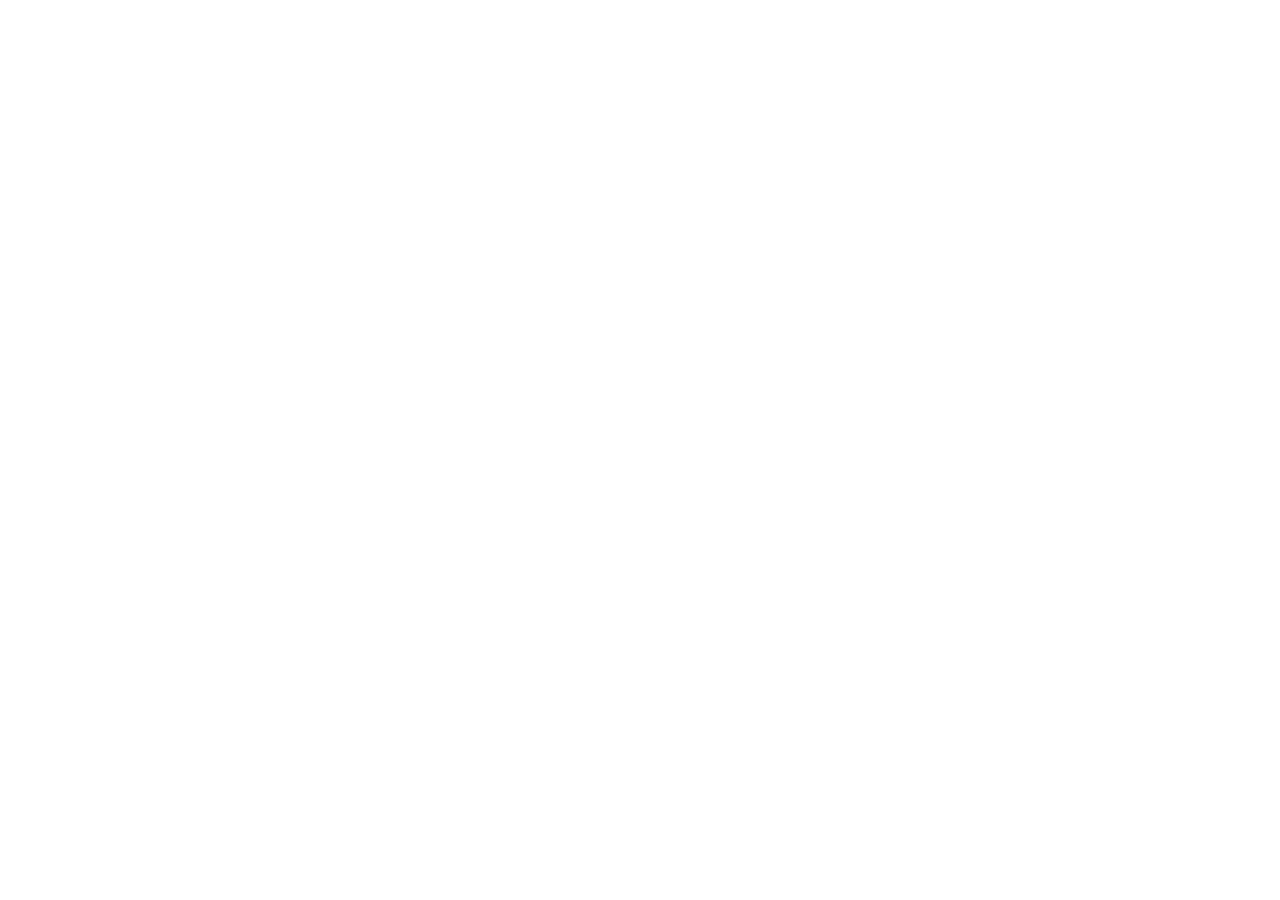
==== My Portfolio/about.html @ f9aeaf7c "Add files via upload" ====
<!DOCTYPE html>
<html lang="en">
<head>
    <meta charset="UTF-8">
    <meta name="viewport" content="width=device-width, initial-scale=1.0">
    <title>About Me | Portfilo</title>
</head>
<body>
    
</body>
</html>
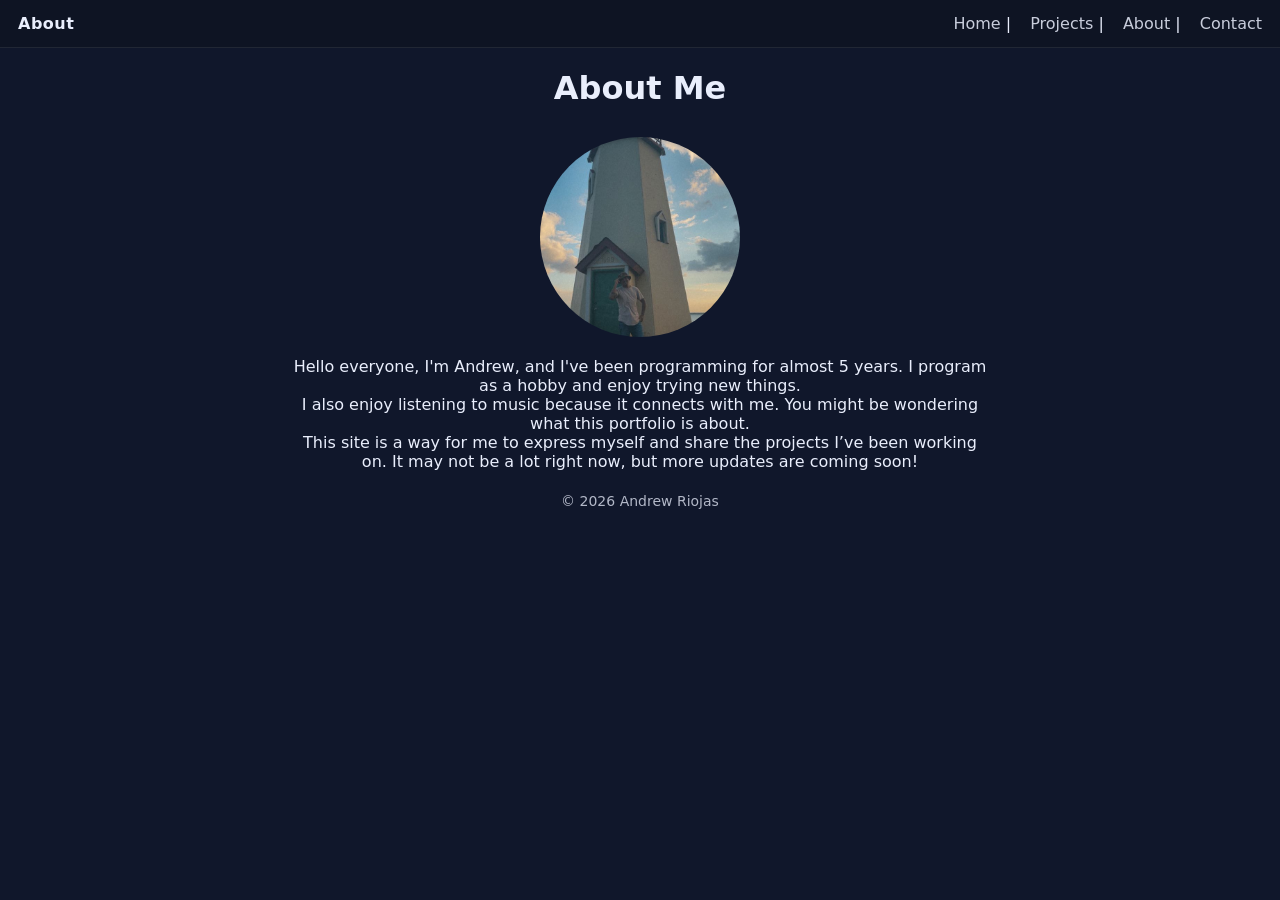
==== commit 82fc7621: "Add files via upload" ====
--- a/My Portfolio/about.html
+++ b/My Portfolio/about.html
@@ -4,8 +4,30 @@
     <meta charset="UTF-8">
     <meta name="viewport" content="width=device-width, initial-scale=1.0">
     <title>About Me | Portfilo</title>
+    <link rel="stylesheet" href="setup.css">
 </head>
-<body>
-    
+
+<body class="about-me-page">
+    <nav class="top-nav">
+        <div class="brand">About</div>
+        <div class="nav-links">
+            <a href="index.html">Home</a> |
+            <a href="projects.html">Projects</a> |
+            <a href="about.html">About</a> |
+            <a href="contact.html">Contact</a>
+        </div>
+    </nav>
+
+    <main class="about-me-container">
+        <h1>About Me</h1>
+        <img src="images/profile_pic.jpg" alt="Andrew Riojas" class="profile-img">
+        Hello everyone, I'm Andrew, and I've been programming for almost 5 years. I program as a hobby and enjoy trying new things. <br>
+I also enjoy listening to music because it connects with me. You might be wondering what this portfolio is about.<br>
+This site is a way for me to express myself and share the projects I’ve been working on. It may not be a lot right now, but more updates are coming soon!
+    </main>
+
+    <footer class="footer">
+        © 2026 Andrew Riojas
+    </footer>
 </body>
 </html>
--- a/My Portfolio/setup.css
+++ b/My Portfolio/setup.css
@@ -0,0 +1,226 @@
+* { box-sizing: border-box; }
+
+html, body {
+  height: 100%;
+}
+
+body {
+  margin: 0;
+  font-family: system-ui, Arial, sans-serif;
+  /* default background if not applied to others */
+  background: #0b0f19;
+  color: #e9eefc;
+}
+
+/* Top nav */
+.top-nav {
+  position: sticky;
+  top: 0;
+  display: flex;
+  justify-content: space-between;
+  gap: 16px;
+  padding: 14px 18px;
+  background: rgba(15, 20, 35, 0.9);
+  backdrop-filter: blur(10px);
+  border-bottom: 1px solid rgba(255,255,255,0.08);
+}
+
+.brand {
+  font-weight: 700;
+  letter-spacing: 0.5px;
+}
+
+.nav-links a {
+  color: #e9eefc;
+  text-decoration: none;
+  margin-left: 14px;
+  opacity: 0.85;
+}
+
+.nav-links a:hover {
+  opacity: 1;
+}
+
+/* Page container */
+.container {
+  width: min(1000px, 92%);
+  margin: 0 auto;
+  padding: 26px 0 40px;
+}
+
+/* intro design */
+.intro {
+  padding: 22px;
+  border: 1px solid rgba(255,255,255,0.08);
+  border-radius: 18px;
+  background: rgba(255,255,255,0.04);
+}
+
+.intro h1 {
+  margin: 0 0 8px;
+  font-size: 34px;
+}
+
+.intro p {
+  margin: 0 0 16px;
+  opacity: 0.9;
+}
+
+.intro-actions {
+  display: flex;
+  gap: 12px;
+  flex-wrap: wrap;
+}
+
+/* Button design */
+.btn {
+  display: inline-block;
+  padding: 10px 14px;
+  border-radius: 12px;
+  background: #3b82f6;
+  color: white;
+  text-decoration: none;
+  font-weight: 600;
+}
+
+.btn-outline {
+  background: transparent;
+  border: 1px solid rgba(255,255,255,0.18);
+}
+
+/* Home page boards */
+.boards {
+  display: flex;
+  gap: 14px;
+  margin-top: 16px;
+  flex-wrap: wrap;
+}
+
+.board {
+  flex: 1 1 260px;
+  padding: 18px;
+  border-radius: 18px;
+  border: 1px solid rgba(255,255,255,0.08);
+  background: rgba(255,255,255,0.04);
+  transition: all 0.2s ease;
+}
+
+.board h2 {
+  margin: 0 0 8px;
+  font-size: 18px;
+}
+
+.board p {
+  margin: 0 0 12px;
+  opacity: 0.9;
+}
+
+.board-link {
+  color: #93c5fd;
+  text-decoration: none;
+  font-weight: 600;
+}
+
+.board-link:hover {
+  text-decoration: underline;
+}
+
+.board:hover {
+  transform: translateY(-5px);
+}
+
+/********************** Contact.html *****************************/
+body.contact-page {
+  background: #313338;
+}
+
+.contact_container {
+  width: min(1000px, 92%);
+  margin: 0 auto;
+  padding: 26px 0 40px;
+}
+
+.contact-board {
+  padding: 22px;
+  border-radius: 18px;
+  border: 1px solid rgba(255, 255, 255, 0.08);
+  background: rgba(255, 255, 255, 0.04);
+  max-width: 600px;
+  margin: 40px auto 0;
+}
+
+/********************** Projects.html *****************************/
+body.project-page {
+  background: #10172b;
+}
+
+.project-header h1 {
+  margin-bottom: 18px;
+}
+
+.project-list {
+  display: flex;
+  flex-direction: column;
+  gap: 24px;
+}
+
+.project-board {
+  padding: 22px;
+  border-radius: 18px;
+  border: 1px solid rgba(255,255,255,0.08);
+  background: rgba(255,255,255,0.04);
+  max-width: 700px;
+  margin: 0 auto;
+}
+
+.project-board img {
+  width: 100%;
+  border-radius: 12px;
+  display: block;
+}
+
+.project-board h2 {
+  margin: 14px 0 8px;
+}
+
+.project-board p {
+  margin: 0;
+  opacity: 0.9;
+}
+
+/**************** About Me html***********************************************/
+
+.profile-img{
+  width: 200px;
+  height: 200px;
+  border-radius: 50%;
+  object-fit: cover;
+  display: block;
+  margin: 30px auto 20px auto;
+}
+
+.about-me-container{
+  text-align: center;
+  max-width: 700px;
+  margin: 0 auto;
+  
+}
+
+.about-me-container p{
+  max-width: 650px;
+  margin: 0 auto;
+  line-height: 1.6;
+}
+
+.about-me-page{
+  background:#10172b;
+}
+
+/************************************************************************************************/
+/* Footer */
+.footer {
+  margin-top: 22px;
+  opacity: 0.75;
+  font-size: 14px;
+  text-align: center;
+}
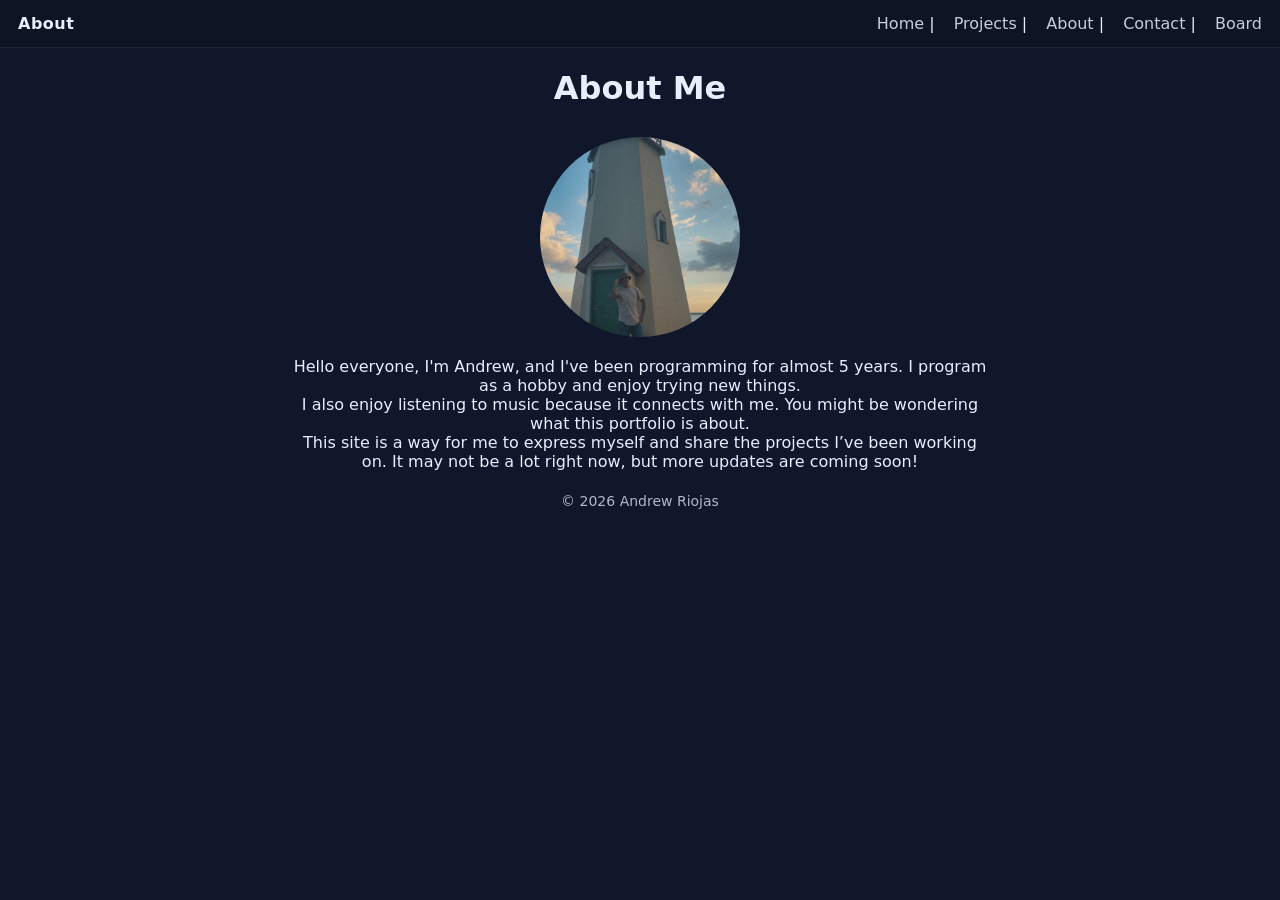
==== commit 200a5331: "Add files via upload" ====
--- a/My Portfolio/about.html
+++ b/My Portfolio/about.html
@@ -14,7 +14,8 @@
             <a href="index.html">Home</a> |
             <a href="projects.html">Projects</a> |
             <a href="about.html">About</a> |
-            <a href="contact.html">Contact</a>
+            <a href="contact.html">Contact</a> |
+            <a href="board.html">Board</a>
         </div>
     </nav>
 
--- a/My Portfolio/setup.css
+++ b/My Portfolio/setup.css
@@ -129,6 +129,13 @@
   transform: translateY(-5px);
 }
 
+.current-project{
+  font-size: 15px;
+  opacity: 1;
+  margin: 0 0 15px;
+  
+}
+
 /********************** Contact.html *****************************/
 body.contact-page {
   background: #313338;
@@ -157,6 +164,15 @@
 .project-header h1 {
   margin-bottom: 18px;
 }
+/* Update added a divider for user */
+.project-header h1::after{
+  content: "";
+  display: block;
+  height: 2px;
+  width: 58;
+  background: #3b82f6;
+  margin-top: 7px;
+}
 
 .project-list {
   display: flex;
@@ -186,6 +202,14 @@
 .project-board p {
   margin: 0;
   opacity: 0.9;
+}
+
+/******** Update hover effect that adjust containers up a bit ONLY project section ************/
+.project-board {
+  transition: all 0.2s ease;
+}
+.project-board:hover{
+  transform: translateY(-5px);
 }
 
 /**************** About Me html***********************************************/
@@ -214,6 +238,64 @@
 
 .about-me-page{
   background:#10172b;
+}
+
+/***************************** Boards.html ******************************************************************/
+.board-page{
+  background: #0e1426;
+}
+
+.board-page h1{
+  color: #ffffff;
+}
+
+.project-objective h2{
+  color: #3b82f6;
+}
+
+.project-content h3{
+  color: #e9eefc;
+}
+
+.project-content h4{
+  color: #93c5fd;
+}
+
+/*style both*/
+.project-objective p, 
+.project-content p{
+  color: #cbd5f5;
+}
+
+
+
+
+
+/*********************************************************************************************/
+
+/**************************** Live Link Server ************************************/
+.project-live-server{
+  display: inline-block;
+  color:#3b82f6;
+  font-weight: 600;
+  margin-top: 10px;
+  text-decoration: none;
+}
+
+.project-live-server:hover{
+  text-decoration: underline;
+}
+
+.project-link{
+  display: inline-block;
+  color:#3b82f6;
+  font-weight: 600;
+  margin-top: 10px;
+  text-decoration: none;
+}
+
+.project-link:hover{
+  text-decoration: underline;
 }
 
 /************************************************************************************************/
